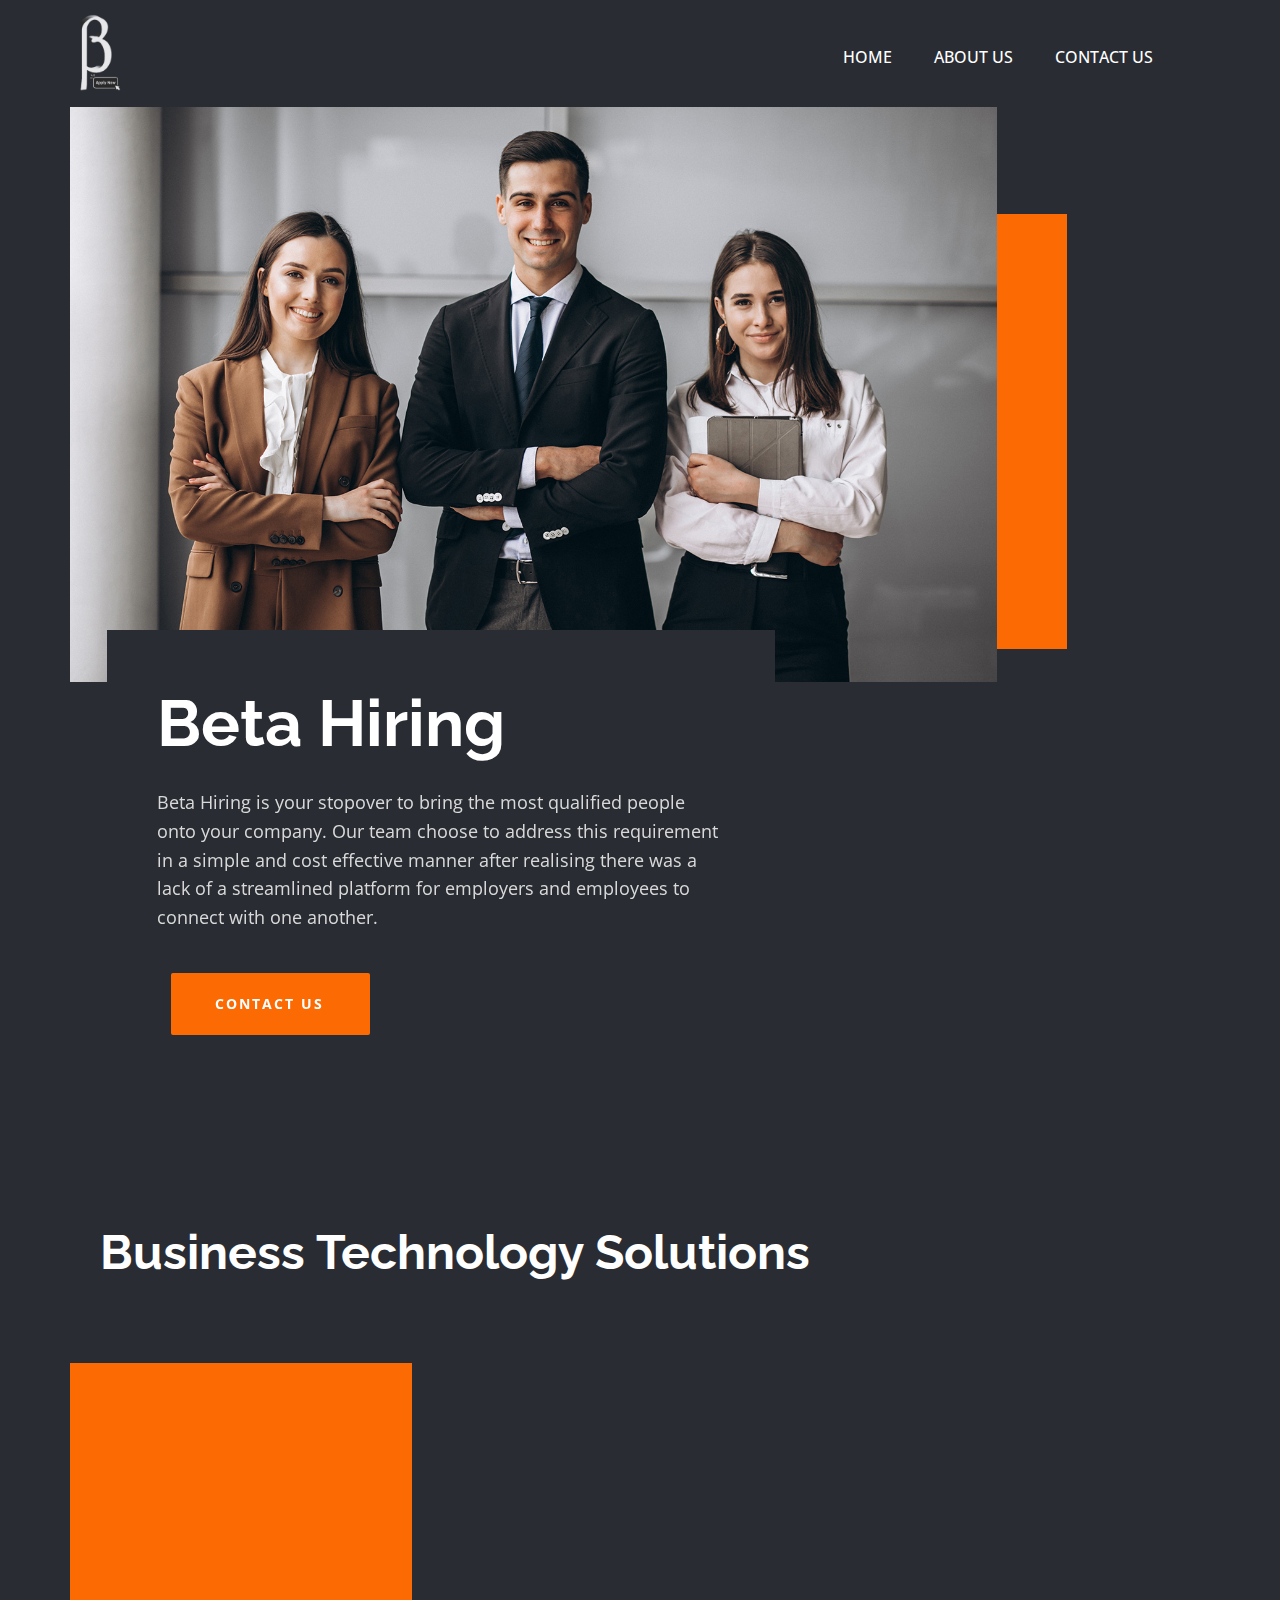
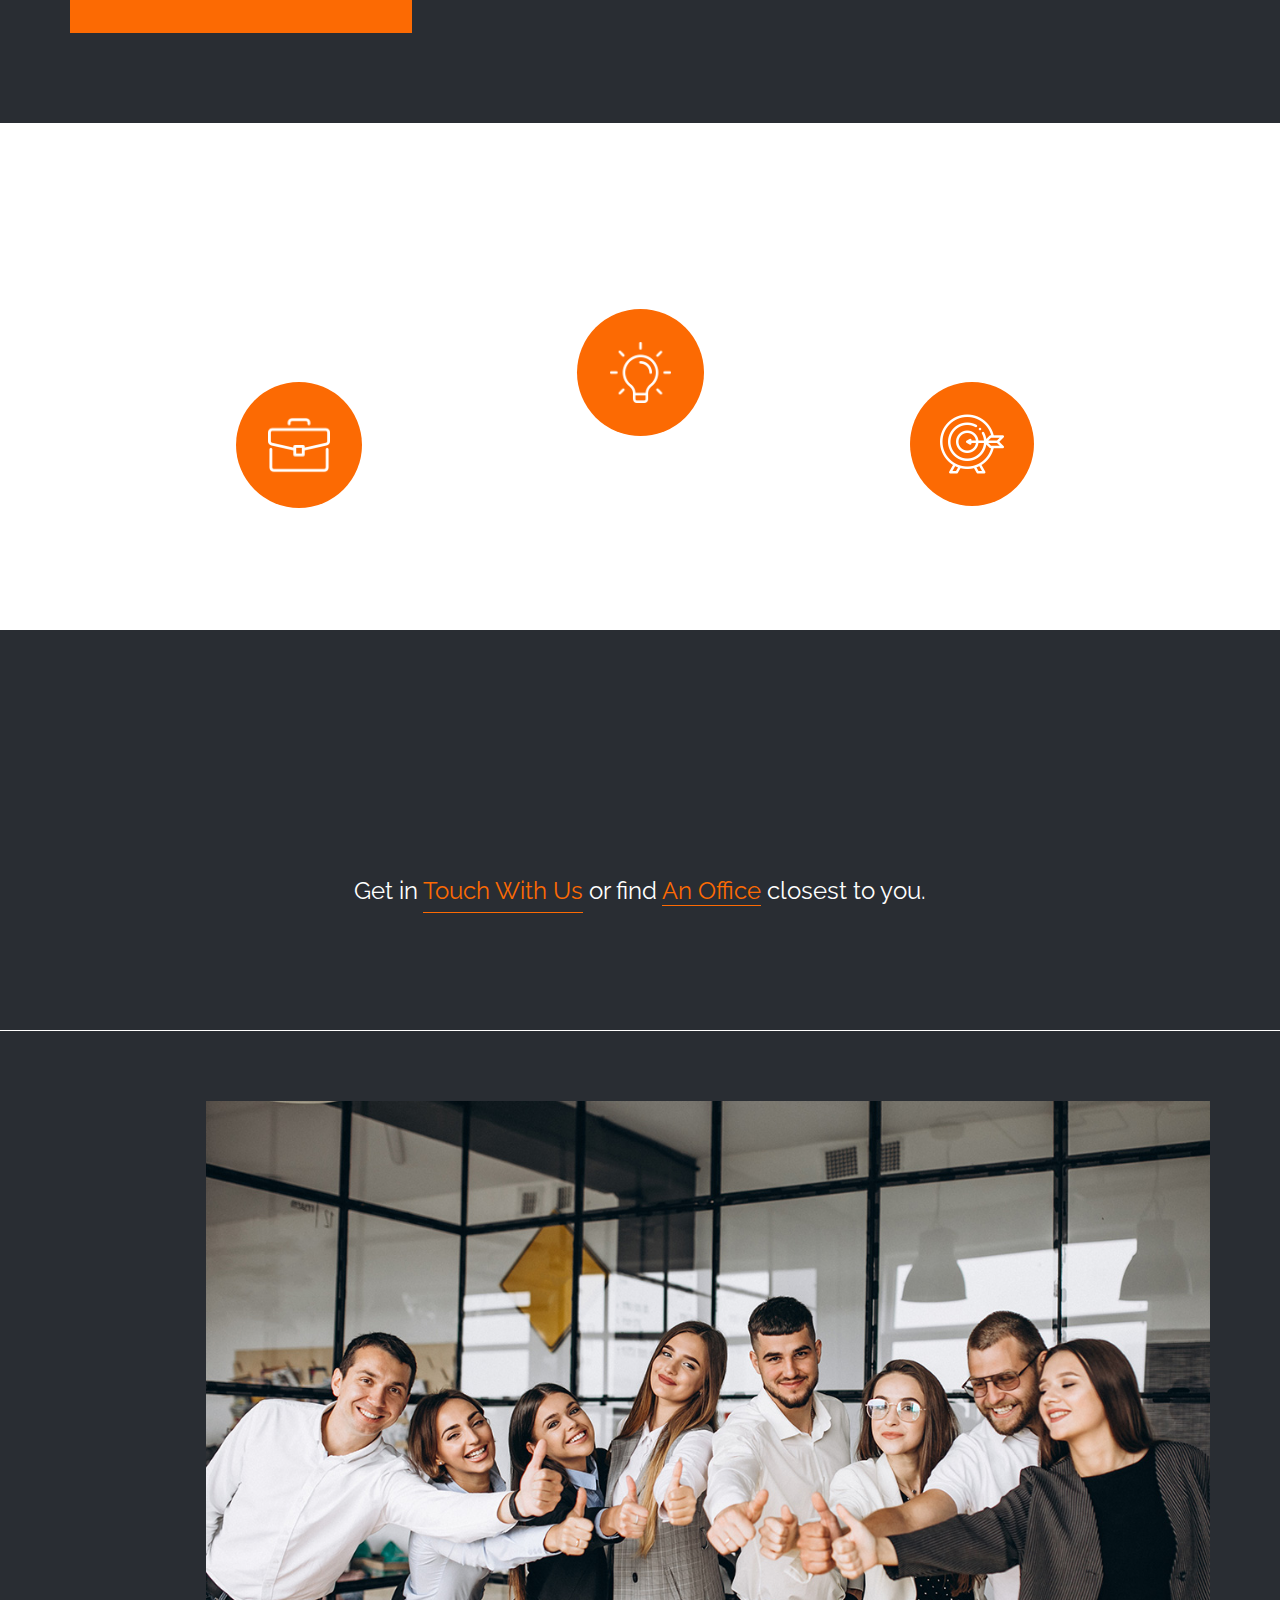
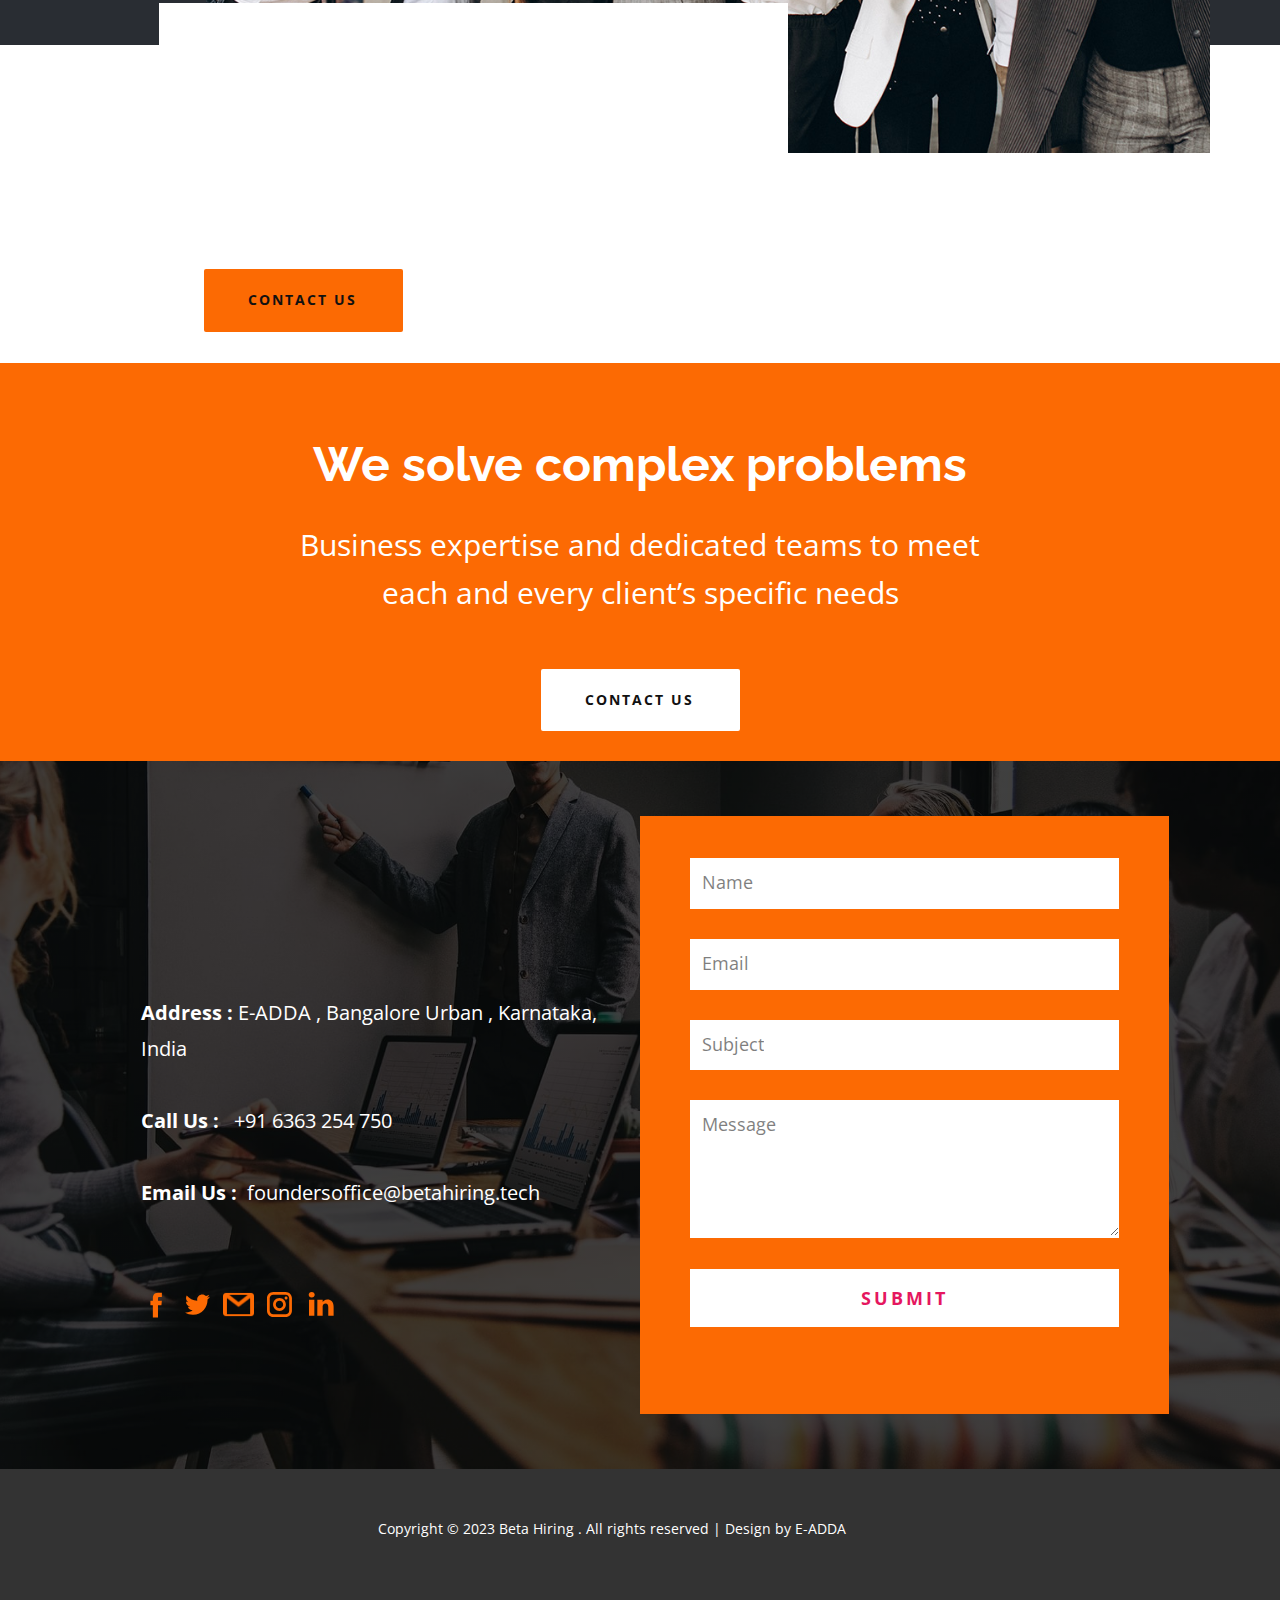
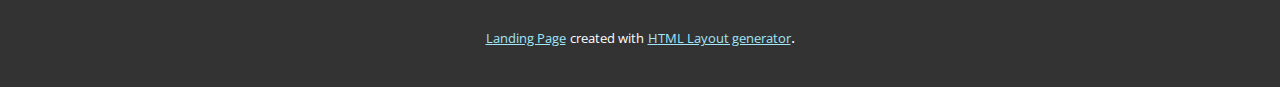
==== index.html @ 010c07e2 "initial commit" ====
<!DOCTYPE html>
<html style="font-size: 16px;" lang="en"><head>
    <meta name="viewport" content="width=device-width, initial-scale=1.0">
    <meta charset="utf-8">
    <meta name="keywords" content="Nam ultrices ultrices nec tortor pulvinar esteras loremips est orem.">
    <meta name="description" content="">
    <title>Beta Hiring</title>
    <link rel="stylesheet" href="nicepage.css" media="screen">
<link rel="stylesheet" href="Landing-1.css" media="screen">
    <script class="u-script" type="text/javascript" src="jquery-1.9.1.min.js" defer=""></script>
    <script class="u-script" type="text/javascript" src="nicepage.js" defer=""></script>
    <meta name="generator" content="Nicepage 5.9.14, nicepage.com">
    <meta name="referrer" content="origin">
    <link id="u-theme-google-font" rel="stylesheet" href="https://fonts.googleapis.com/css?family=Raleway:100,100i,200,200i,300,300i,400,400i,500,500i,600,600i,700,700i,800,800i,900,900i|Open+Sans:300,300i,400,400i,500,500i,600,600i,700,700i,800,800i">
    <link id="u-page-google-font" rel="stylesheet" href="https://fonts.googleapis.com/css?family=Baloo+2:400,500,600,700,800">
    
    
    
    
    
    
    
    
    <script type="application/ld+json">{
		"@context": "http://schema.org",
		"@type": "Organization",
		"name": ""
}</script>
    <meta name="theme-color" content="#038cb6">
    <meta property="og:title" content="Landing 1">
    <meta property="og:type" content="website">
  <meta data-intl-tel-input-cdn-path="intlTelInput/"></head>
  <body class="u-body u-xl-mode" data-lang="en"><header class="u-clearfix u-custom-color-4 u-header u-header" id="sec-7297"><div class="u-clearfix u-sheet u-sheet-1">
        <nav class="u-menu u-menu-one-level u-offcanvas u-menu-1" data-responsive-from="MD">
          <div class="menu-collapse" style="font-size: 1rem; letter-spacing: 0px; text-transform: uppercase; font-weight: 500;">
            <a class="u-button-style u-custom-active-border-color u-custom-active-color u-custom-border u-custom-border-color u-custom-borders u-custom-hover-border-color u-custom-hover-color u-custom-left-right-menu-spacing u-custom-padding-bottom u-custom-text-active-color u-custom-text-color u-custom-text-hover-color u-custom-top-bottom-menu-spacing u-nav-link u-text-active-palette-1-base u-text-hover-palette-2-base" href="#">
              <svg class="u-svg-link" viewBox="0 0 24 24"><use xlink:href="#menu-hamburger"></use></svg>
              <svg class="u-svg-content" version="1.1" id="menu-hamburger" viewBox="0 0 16 16" x="0px" y="0px" xmlns:xlink="http://www.w3.org/1999/xlink" xmlns="http://www.w3.org/2000/svg"><g><rect y="1" width="16" height="2"></rect><rect y="7" width="16" height="2"></rect><rect y="13" width="16" height="2"></rect>
</g></svg>
            </a>
          </div>
          <div class="u-custom-menu u-nav-container">
            <ul class="u-nav u-spacing-2 u-unstyled u-nav-1"><li class="u-nav-item"><a class="u-active-grey-75 u-border-active-palette-1-base u-border-hover-palette-1-light-1 u-button-style u-hover-grey-75 u-nav-link u-text-active-white u-text-hover-white" href="#" style="padding: 10px 20px;">Home</a>
</li><li class="u-nav-item"><a class="u-active-grey-75 u-border-active-palette-1-base u-border-hover-palette-1-light-1 u-button-style u-hover-grey-75 u-nav-link u-text-active-white u-text-hover-white" style="padding: 10px 20px;">About Us</a>
</li><li class="u-nav-item"><a class="u-active-grey-75 u-border-active-palette-1-base u-border-hover-palette-1-light-1 u-button-style u-hover-grey-75 u-nav-link u-text-active-white u-text-hover-white" style="padding: 10px 20px;">Contact Us</a>
</li></ul>
          </div>
          <div class="u-custom-menu u-nav-container-collapse">
            <div class="u-black u-container-style u-inner-container-layout u-opacity u-opacity-95 u-sidenav">
              <div class="u-inner-container-layout u-sidenav-overflow">
                <div class="u-menu-close"></div>
                <ul class="u-align-center u-nav u-popupmenu-items u-unstyled u-nav-2"><li class="u-nav-item"><a class="u-button-style u-nav-link" href="#">Home</a>
</li><li class="u-nav-item"><a class="u-button-style u-nav-link">About Us</a>
</li><li class="u-nav-item"><a class="u-button-style u-nav-link">Contact Us</a>
</li></ul>
              </div>
            </div>
            <div class="u-black u-menu-overlay u-opacity u-opacity-70"></div>
          </div>
        </nav>
        <img class="u-image u-image-default u-image-1" src="images/Screenshot37023-fotor-bg-remover-20230509141652.png" alt="" data-image-width="420" data-image-height="523">
      </div></header> 
    <section class="u-clearfix u-palette-5-dark-3 u-section-1" id="sec-fc76">
      <div class="u-clearfix u-sheet u-sheet-1">
        <div class="u-custom-color-1 u-shape u-shape-rectangle u-shape-1" data-animation-out="0"></div>
        <img class="u-image u-image-1" src="images/bussiness-people-working-team-office4.jpg" data-image-width="1500" data-image-height="1000" data-animation-out="0">
        <div class="u-container-style u-group u-palette-5-dark-3 u-shape-rectangle u-group-1" data-animation-name="customAnimationIn" data-animation-duration="1500" data-animation-delay="250">
          <div class="u-container-layout u-container-layout-1">
            <h2 class="u-align-left u-text u-text-body-alt-color u-text-1" data-animation-out="0" data-animation-name="customAnimationIn" data-animation-duration="1000">Beta Hiring</h2>
            <p class="u-align-left u-text u-text-grey-15 u-text-2" data-animation-name="customAnimationIn" data-animation-duration="1000">Beta Hiring is your stopover to bring the most qualified people onto your company. Our team choose to address this requirement in a simple and cost effective manner after realising there was a lack of a streamlined platform for employers and employees to connect with one another.<br>
              <br>
              <br>
            </p>
            <a href="https://nicepage.com/c/contact-form-html-templates" class="u-active-white u-align-left u-border-none u-btn u-btn-round u-button-style u-custom-color-1 u-hover-white u-radius-2 u-text-active-black u-text-hover-black u-btn-1">contact us</a>
          </div>
        </div>
      </div>
    </section>
    <section class="u-clearfix u-container-align-center u-palette-5-dark-3 u-section-2" src="" id="carousel_e34c">
      <div class="u-clearfix u-sheet u-valign-middle-xl u-sheet-1">
        <div class="u-clearfix u-expanded-width u-layout-wrap u-layout-wrap-1">
          <div class="u-gutter-0 u-layout" style="">
            <div class="u-layout-col" style="">
              <div class="u-size-30" style="">
                <div class="u-layout-row" style="">
                  <div class="u-container-style u-layout-cell u-left-cell u-right-cell u-size-60 u-layout-cell-1">
                    <div class="u-container-layout u-valign-top-xl u-container-layout-1">
                      <h2 class="u-text u-text-default-lg u-text-default-xl u-text-1" data-animation-out="0"> Business Technology Solutions</h2>
                    </div>
                  </div>
                </div>
              </div>
              <div class="u-size-30">
                <div class="u-layout-row">
                  <div class="u-align-left u-container-style u-custom-color-1 u-layout-cell u-left-cell u-size-18 u-layout-cell-2" data-animation-out="0">
                    <div class="u-container-layout u-container-layout-2">
                      <h2 class="u-custom-font u-text u-text-2" data-animation-name="customAnimationIn" data-animation-direction="" data-animation-duration="1000"> Business Technology Platform</h2>
                    </div>
                  </div>
                  <div class="u-container-style u-layout-cell u-size-21 u-layout-cell-3" data-animation-name="customAnimationIn" data-animation-duration="1500" data-animation-delay="500">
                    <div class="u-container-layout u-container-layout-3">
                      <h5 class="u-custom-font u-text u-text-default-lg u-text-default-xl u-text-3" data-animation-name="customAnimationIn" data-animation-duration="1000"> Analytics</h5>
                      <ul class="u-custom-list u-text u-text-default u-text-4" data-animation-name="customAnimationIn" data-animation-duration="1000">
                        <li>
                          <div class="u-list-icon u-list-icon-1">
                            <svg class="u-svg-content" viewBox="0 0 512 512" id="svg-9bc5"><path d="m202.6 478-202.6-186.6 70.5-76.6 121.5 111.9 239.4-292.7 80.6 65.9z" fill="currentColor"></path></svg>
                          </div> Streamline analytics processes
                        </li>
                        <li>
                          <div class="u-list-icon u-list-icon-1">
                            <svg class="u-svg-content" viewBox="0 0 512 512" id="svg-9bc5"><path d="m202.6 478-202.6-186.6 70.5-76.6 121.5 111.9 239.4-292.7 80.6 65.9z" fill="currentColor"></path></svg>
                          </div>Embed BI and predictive planning
                        </li>
                        <li>
                          <div class="u-list-icon u-list-icon-1">
                            <svg class="u-svg-content" viewBox="0 0 512 512" id="svg-9bc5"><path d="m202.6 478-202.6-186.6 70.5-76.6 121.5 111.9 239.4-292.7 80.6 65.9z" fill="currentColor"></path></svg>
                          </div>Turn insights into action
                        </li>
                        <li>
                          <div class="u-list-icon u-list-icon-1">
                            <svg class="u-svg-content" viewBox="0 0 512 512" id="svg-9bc5"><path d="m202.6 478-202.6-186.6 70.5-76.6 121.5 111.9 239.4-292.7 80.6 65.9z" fill="currentColor"></path></svg>
                          </div>Visualize your decisions
                        </li>
                      </ul>
                    </div>
                  </div>
                  <div class="u-container-style u-layout-cell u-right-cell u-size-21 u-layout-cell-4" data-animation-name="customAnimationIn" data-animation-duration="1500">
                    <div class="u-container-layout u-container-layout-4">
                      <h5 class="u-custom-font u-text u-text-default u-text-5" data-animation-name="customAnimationIn" data-animation-duration="1000">Technologies</h5>
                      <ul class="u-custom-list u-text u-text-default u-text-6" data-animation-name="customAnimationIn" data-animation-duration="1000">
                        <li>
                          <div class="u-list-icon u-list-icon-5">
                            <svg class="u-svg-content" viewBox="0 0 512 512" id="svg-9bc5"><path d="m202.6 478-202.6-186.6 70.5-76.6 121.5 111.9 239.4-292.7 80.6 65.9z" fill="currentColor"></path></svg>
                          </div> Access AI, data-driven cloud apps 
                        </li>
                        <li>
                          <div class="u-list-icon u-list-icon-6">
                            <svg class="u-svg-content" viewBox="0 0 512 512" id="svg-9bc5"><path d="m202.6 478-202.6-186.6 70.5-76.6 121.5 111.9 239.4-292.7 80.6 65.9z" fill="currentColor"></path></svg>
                          </div>Embed intelligence into processes 
                        </li>
                        <li>
                          <div class="u-list-icon u-list-icon-7">
                            <svg class="u-svg-content" viewBox="0 0 512 512" id="svg-9bc5"><path d="m202.6 478-202.6-186.6 70.5-76.6 121.5 111.9 239.4-292.7 80.6 65.9z" fill="currentColor"></path></svg>
                          </div>Drive end-to-end innovation 
                        </li>
                        <li>
                          <div class="u-list-icon u-list-icon-8">
                            <svg class="u-svg-content" viewBox="0 0 512 512" id="svg-9bc5"><path d="m202.6 478-202.6-186.6 70.5-76.6 121.5 111.9 239.4-292.7 80.6 65.9z" fill="currentColor"></path></svg>
                          </div>Scale your platform
                        </li>
                      </ul>
                    </div>
                  </div>
                </div>
              </div>
            </div>
          </div>
        </div>
      </div>
    </section>
    <section class="u-align-left u-clearfix u-white u-section-3" id="carousel_3733">
      <div class="u-clearfix u-sheet u-sheet-1">
        <h2 class="u-align-center u-text u-text-1" data-animation-out="0" data-animation-name="customAnimationIn" data-animation-duration="1000">Our Key Strengths</h2>
        <div class="u-clearfix u-expanded-width u-gutter-0 u-layout-wrap u-layout-wrap-1">
          <div class="u-gutter-0 u-layout" style="">
            <div class="u-layout-row" style="">
              <div class="u-align-left u-container-style u-layout-cell u-size-20 u-layout-cell-1">
                <div class="u-container-layout u-valign-bottom-sm u-valign-top-lg u-valign-top-md u-container-layout-1"><span class="u-align-center-sm u-align-center-xs u-align-left-lg u-align-left-md u-align-left-xl u-custom-color-1 u-file-icon u-icon u-icon-circle u-icon-1" data-animation-out="0"><img src="images/639394-ce2c5fd6.png" alt=""></span>
                  <h4 class="u-align-center-sm u-align-center-xs u-align-left-lg u-align-left-md u-align-left-xl u-text u-text-2" data-animation-out="0" data-animation-name="customAnimationIn" data-animation-duration="1000" data-animation-delay="250"> Differentiation</h4>
                </div>
              </div>
              <div class="u-align-left u-container-style u-layout-cell u-size-20 u-layout-cell-2">
                <div class="u-container-layout u-valign-top-xl u-container-layout-2"><span class="u-custom-color-1 u-file-icon u-icon u-icon-circle u-icon-2" data-animation-out="0"><img src="images/2910914-b484cdc6.png" alt=""></span>
                  <h4 class="u-text u-text-3" data-animation-out="0" data-animation-name="customAnimationIn" data-animation-duration="1000" data-animation-delay="500"> Innovation</h4>
                </div>
              </div>
              <div class="u-align-left u-container-style u-layout-cell u-size-20 u-layout-cell-3">
                <div class="u-container-layout u-container-layout-3"><span class="u-align-center-sm u-align-center-xs u-align-left-lg u-align-left-md u-align-left-xl u-custom-color-1 u-file-icon u-icon u-icon-circle u-icon-3" data-animation-out="0"><img src="images/1589599-00dd4863.png" alt=""></span>
                  <h4 class="u-align-center-sm u-align-center-xs u-align-left-lg u-align-left-md u-align-left-xl u-text u-text-4" data-animation-out="1" data-animation-name="customAnimationIn" data-animation-duration="1000" data-animation-delay="250"> Impact</h4>
                </div>
              </div>
            </div>
          </div>
        </div>
      </div>
    </section>
    <section class="u-clearfix u-container-align-center-lg u-container-align-center-xl u-palette-5-dark-3 u-section-4" id="sec-e3d9">
      <div class="u-clearfix u-sheet u-valign-middle-lg u-valign-middle-md u-valign-middle-sm u-valign-middle-xl u-sheet-1">
        <h2 class="u-align-center u-text u-text-default-lg u-text-default-md u-text-default-sm u-text-default-xl u-text-1" data-animation-name="customAnimationIn" data-animation-duration="1000"> How can we help you?</h2>
        <h6 class="u-align-center u-text u-text-default u-text-2" data-animation-out="0"> Get in <a href="https://nicepage.com/c/video-website-mockup" class="u-active-none u-border-1 u-border-active-white u-border-custom-color-1 u-border-hover-white u-border-no-left u-border-no-right u-border-no-top u-bottom-left-radius-0 u-bottom-right-radius-0 u-btn u-button-link u-button-style u-hover-none u-none u-radius-0 u-text-active-white u-text-custom-color-1 u-text-hover-white u-top-left-radius-0 u-top-right-radius-0 u-btn-1">Touch With Us</a> or find <a href="https://nicepage.com/html-website-builder" class="u-active-none u-border-1 u-border-active-white u-border-custom-color-1 u-border-hover-white u-border-no-left u-border-no-right u-border-no-top u-btn u-button-link u-button-style u-hover-none u-none u-text-active-white u-text-custom-color-1 u-text-hover-white u-btn-2" data-animation-name="" data-animation-duration="0" data-animation-delay="0" data-animation-direction="">An Office</a> closest to you.
        </h6>
      </div>
    </section>
    <section class="u-clearfix u-valign-middle-xl u-white u-section-5" id="carousel_56d9">
      <div class="u-expanded-width u-palette-5-dark-3 u-shape u-shape-rectangle u-shape-1"></div>
      <img class="u-image u-image-default u-image-1" alt="" data-image-width="1200" data-image-height="779" src="images/14.jpg" data-animation-out="0">
      <div class="u-align-left u-container-style u-group u-shape-rectangle u-white u-group-1" data-animation-out="0">
        <div class="u-container-layout u-container-layout-1">
          <h3 class="u-align-left u-text u-text-1" data-animation-name="customAnimationIn" data-animation-duration="1000" data-animation-delay="250"> Innovative solutions</h3>
          <p class="u-align-left u-text u-text-2" data-animation-name="customAnimationIn" data-animation-duration="1000" data-animation-delay="0" data-animation-direction="">We bridge the gap between employers and employees and thus help to connect with one another .The Beta Hiring team provides unique solutions and helps to build your team in your own way .</p>
          <p class="u-align-left u-text u-text-default u-text-3" data-animation-name="" data-animation-duration="0" data-animation-delay="0" data-animation-direction="">&nbsp;</p>
          <a href="https://nicepage.com/c/contact-form-html-templates" class="u-active-white u-align-center u-border-none u-btn u-btn-round u-button-style u-custom-color-1 u-radius-2 u-text-active-custom-color-2 u-text-body-color u-text-hover-custom-color-2 u-btn-1" data-animation-out="0">contact us</a>
        </div>
      </div>
    </section>
    <section class="u-align-center u-clearfix u-container-align-center u-custom-color-1 u-section-6" id="sec-8ded">
      <div class="u-clearfix u-sheet u-sheet-1">
        <h2 class="u-align-center u-text u-text-default u-text-1" data-animation-out="0"> We solve complex problems</h2>
        <p class="u-align-center u-text u-text-2" data-animation-out="0"> Business expertise and dedicated teams to meet each and&nbsp;every client’s specific needs</p>
        <a href="https://nicepage.com/c/contact-form-html-templates" class="u-active-palette-5-dark-3 u-align-center u-border-none u-btn u-btn-round u-button-style u-hover-palette-5-dark-3 u-radius-2 u-text-active-white u-text-hover-white u-white u-btn-1" data-animation-out="0">contact us</a>
      </div>
    </section>
    <section class="u-align-center u-clearfix u-expanded-width-xl u-image u-shading u-section-7" id="sec-3730" data-image-width="1920" data-image-height="1052">
      <div class="u-clearfix u-sheet u-valign-middle-lg u-valign-middle-md u-valign-middle-sm u-valign-middle-xl u-sheet-1">
        <div class="u-clearfix u-expanded-width-xs u-gutter-0 u-layout-wrap u-layout-wrap-1">
          <div class="u-gutter-0 u-layout">
            <div class="u-layout-row">
              <div class="u-align-left u-container-style u-layout-cell u-shape-rectangle u-size-27-lg u-size-27-md u-size-27-sm u-size-27-xs u-size-30-xl u-layout-cell-1" data-animation-out="0">
                <div class="u-container-layout u-valign-middle-xl u-container-layout-1">
                  <h4 class="u-text u-text-1" data-animation-name="customAnimationIn" data-animation-duration="1000">Thank You for your interest in&nbsp; Beta Hiring</h4>
                  <p class="u-text u-text-2" data-animation-name="" data-animation-direction="" data-animation-duration="0">
                    <span style="font-weight: 700;">Address :&nbsp;</span>E-ADDA , Bangalore Urban , Karnataka, India<br>
                    <span style="font-weight: 700;">
                      <br>Call Us :
                    </span>&nbsp; +91&nbsp;6363&nbsp;254&nbsp;750&nbsp; &nbsp; &nbsp;&nbsp;<br>&nbsp; &nbsp; &nbsp; &nbsp;&nbsp;<br>
                    <span style="font-weight: 700;">Email Us :&nbsp;<span style="font-weight: 400;"> foundersoffice@betahiring.tech</span>
                      <br>&nbsp; &nbsp; &nbsp; &nbsp; &nbsp; &nbsp; &nbsp; &nbsp; &nbsp; &nbsp; &nbsp; &nbsp; &nbsp;
                    </span>
                    <br>
                  </p>
                  <div class="u-align-left u-social-icons u-spacing-10 u-social-icons-1">
                    <a class="u-social-url" target="_blank" href="https://facebook.com/facebook.com"><span class="u-icon u-icon-circle u-social-facebook u-social-icon u-text-custom-color-1 u-icon-1">
                    <svg class="u-svg-link" preserveAspectRatio="xMidYMin slice" viewBox="0 0 112 112" style=""><use xlink:href="#svg-87ce"></use></svg>
                    <svg x="0px" y="0px" viewBox="0 0 112 112" id="svg-87ce" class="u-svg-content"><path d="M75.5,28.8H65.4c-1.5,0-4,0.9-4,4.3v9.4h13.9l-1.5,15.8H61.4v45.1H42.8V58.3h-8.8V42.4h8.8V32.2 c0-7.4,3.4-18.8,18.8-18.8h13.8v15.4H75.5z"></path></svg>
                  </span>
                    </a>
                    <a class="u-social-url" target="_blank" href="https://twitter.com/twitter.com"><span class="u-icon u-icon-circle u-social-icon u-social-twitter u-text-custom-color-1 u-icon-2">
                    <svg class="u-svg-link" preserveAspectRatio="xMidYMin slice" viewBox="0 0 112 112" style=""><use xlink:href="#svg-88a8"></use></svg>
                    <svg x="0px" y="0px" viewBox="0 0 112 112" id="svg-88a8" class="u-svg-content"><path d="M92.2,38.2c0,0.8,0,1.6,0,2.3c0,24.3-18.6,52.4-52.6,52.4c-10.6,0.1-20.2-2.9-28.5-8.2 c1.4,0.2,2.9,0.2,4.4,0.2c8.7,0,16.7-2.9,23-7.9c-8.1-0.2-14.9-5.5-17.3-12.8c1.1,0.2,2.4,0.2,3.4,0.2c1.6,0,3.3-0.2,4.8-0.7 c-8.4-1.6-14.9-9.2-14.9-18c0-0.2,0-0.2,0-0.2c2.5,1.4,5.4,2.2,8.4,2.3c-5-3.3-8.3-8.9-8.3-15.4c0-3.4,1-6.5,2.5-9.2 c9.1,11.1,22.7,18.5,38,19.2c-0.2-1.4-0.4-2.8-0.4-4.3c0.1-10,8.3-18.2,18.5-18.2c5.4,0,10.1,2.2,13.5,5.7c4.3-0.8,8.1-2.3,11.7-4.5 c-1.4,4.3-4.3,7.9-8.1,10.1c3.7-0.4,7.3-1.4,10.6-2.9C98.9,32.3,95.7,35.5,92.2,38.2z"></path></svg>
                  </span>
                    </a>
                    <a class="u-social-url" target="_blank" href="https://pinterest.com/pinterest.com"><span class="u-file-icon u-icon u-social-icon u-social-pinterest u-text-custom-color-1 u-icon-3"><img src="images/732026-e80da149.png" alt=""></span>
                    </a>
                    <a class="u-social-url" target="_blank" href="https://www.instagram.com/instagram.com"><span class="u-icon u-icon-circle u-social-icon u-social-instagram u-text-custom-color-1 u-icon-4">
                    <svg class="u-svg-link" preserveAspectRatio="xMidYMin slice" viewBox="0 0 112 112" style=""><use xlink:href="#svg-694e"></use></svg>
                    <svg x="0px" y="0px" viewBox="0 0 112 112" id="svg-694e" class="u-svg-content"><path d="M55.9,32.9c-12.8,0-23.2,10.4-23.2,23.2s10.4,23.2,23.2,23.2s23.2-10.4,23.2-23.2S68.7,32.9,55.9,32.9z M55.9,69.4c-7.4,0-13.3-6-13.3-13.3c-0.1-7.4,6-13.3,13.3-13.3s13.3,6,13.3,13.3C69.3,63.5,63.3,69.4,55.9,69.4z"></path><path d="M79.7,26.8c-3,0-5.4,2.5-5.4,5.4s2.5,5.4,5.4,5.4c3,0,5.4-2.5,5.4-5.4S82.7,26.8,79.7,26.8z"></path><path d="M78.2,11H33.5C21,11,10.8,21.3,10.8,33.7v44.7c0,12.6,10.2,22.8,22.7,22.8h44.7c12.6,0,22.7-10.2,22.7-22.7 V33.7C100.8,21.1,90.6,11,78.2,11z M91,78.4c0,7.1-5.8,12.8-12.8,12.8H33.5c-7.1,0-12.8-5.8-12.8-12.8V33.7 c0-7.1,5.8-12.8,12.8-12.8h44.7c7.1,0,12.8,5.8,12.8,12.8V78.4z"></path></svg>
                  </span>
                    </a>
                    <a class="u-social-url" target="_blank" href="https://linkedin.com/in/linkedin.com"><span class="u-icon u-icon-circle u-social-icon u-social-linkedin u-text-custom-color-1 u-icon-5">
                    <svg class="u-svg-link" preserveAspectRatio="xMidYMin slice" viewBox="0 0 112 112" style=""><use xlink:href="#svg-1f32"></use></svg>
                    <svg x="0px" y="0px" viewBox="0 0 112 112" id="svg-1f32" class="u-svg-content"><path d="M33.8,96.8H14.5v-58h19.3V96.8z M24.1,30.9L24.1,30.9c-6.6,0-10.8-4.5-10.8-10.1c0-5.8,4.3-10.1,10.9-10.1 S34.9,15,35.1,20.8C35.1,26.4,30.8,30.9,24.1,30.9z M103.3,96.8H84.1v-31c0-7.8-2.7-13.1-9.8-13.1c-5.3,0-8.5,3.6-9.9,7.1 c-0.6,1.3-0.6,3-0.6,4.8V97H44.5c0,0,0.3-52.6,0-58h19.3v8.2c2.6-3.9,7.2-9.6,17.4-9.6c12.7,0,22.2,8.4,22.2,26.1V96.8z"></path></svg>
                  </span>
                    </a>
                  </div>
                </div>
              </div>
              <div class="u-align-left u-container-style u-custom-color-1 u-layout-cell u-shape-rectangle u-size-30-xl u-size-33-lg u-size-33-md u-size-33-sm u-size-33-xs u-layout-cell-2" data-animation-out="0">
                <div class="u-container-layout u-container-layout-2">
                  <div class="u-form u-form-1">
                    <form action="https://forms.nicepagesrv.com/v2/form/process" class="u-clearfix u-form-spacing-30 u-form-vertical u-inner-form" style="padding: 0px;" source="email" name="form">
                      <div class="u-form-group u-form-name">
                        <label for="name-3b9a" class="u-form-control-hidden u-label">Name</label>
                        <input type="text" placeholder="Name" id="name-3b9a" name="name" class="u-border-2 u-border-no-left u-border-no-right u-border-no-top u-border-white u-input u-input-rectangle u-input-1" required="" wfd-id="id263">
                      </div>
                      <div class="u-form-email u-form-group">
                        <label for="email-3b9a" class="u-form-control-hidden u-label">Email</label>
                        <input type="email" placeholder="Email" id="email-3b9a" name="email" class="u-border-2 u-border-no-left u-border-no-right u-border-no-top u-border-white u-input u-input-rectangle u-input-2" required="" wfd-id="id264">
                      </div>
                      <div class="u-form-group u-form-group-3">
                        <label for="text-160a" class="u-form-control-hidden u-label"></label>
                        <input type="text" id="text-160a" name="text" class="u-border-2 u-border-no-left u-border-no-right u-border-no-top u-border-white u-input u-input-rectangle u-input-3" placeholder="Subject" wfd-id="id265">
                      </div>
                      <div class="u-form-group u-form-message">
                        <label for="message-3b9a" class="u-form-control-hidden u-label">Message</label>
                        <textarea placeholder="Message" rows="4" cols="50" id="message-3b9a" name="message" class="u-border-2 u-border-no-left u-border-no-right u-border-no-top u-border-white u-input u-input-rectangle u-input-4" required=""></textarea>
                      </div>
                      <div class="u-align-left u-form-group u-form-submit">
                        <a href="#" class="u-active-palette-2-light-3 u-border-none u-btn u-btn-submit u-button-style u-hover-palette-2-light-3 u-text-active-black u-text-hover-black u-text-palette-2-base u-white u-btn-1">Submit</a>
                        <input type="submit" value="submit" class="u-form-control-hidden" wfd-id="id266">
                      </div>
                      <div class="u-form-send-message u-form-send-success"> Thank you! Your message has been sent. </div>
                      <div class="u-form-send-error u-form-send-message"> Unable to send your message. Please fix errors then try again. </div>
                      <input type="hidden" value="" name="recaptchaResponse" wfd-id="id267">
                      <input type="hidden" name="formServices" value="33abb71c09c65be2b47479afbc978d76">
                    </form>
                  </div>
                </div>
              </div>
            </div>
          </div>
        </div>
      </div>
    </section>
    
    
    <footer class="u-align-center u-clearfix u-footer u-grey-80 u-footer" id="sec-3e03"><div class="u-clearfix u-sheet u-sheet-1">
        <p class="u-small-text u-text u-text-variant u-text-1">Copyright © 2023 Beta Hiring . All rights reserved | Design by E-ADDA</p>
      </div></footer>
    <section class="u-backlink u-clearfix u-grey-80">
      <a class="u-link" href="landing-page" target="_blank">
        <span>Landing Page</span>
      </a>
      <p class="u-text">
        <span>created with</span>
      </p>
      <a class="u-link" href="html-website-builder" target="_blank">
        <span>HTML Layout generator</span>
      </a>. 
    </section>
  
</body></html>
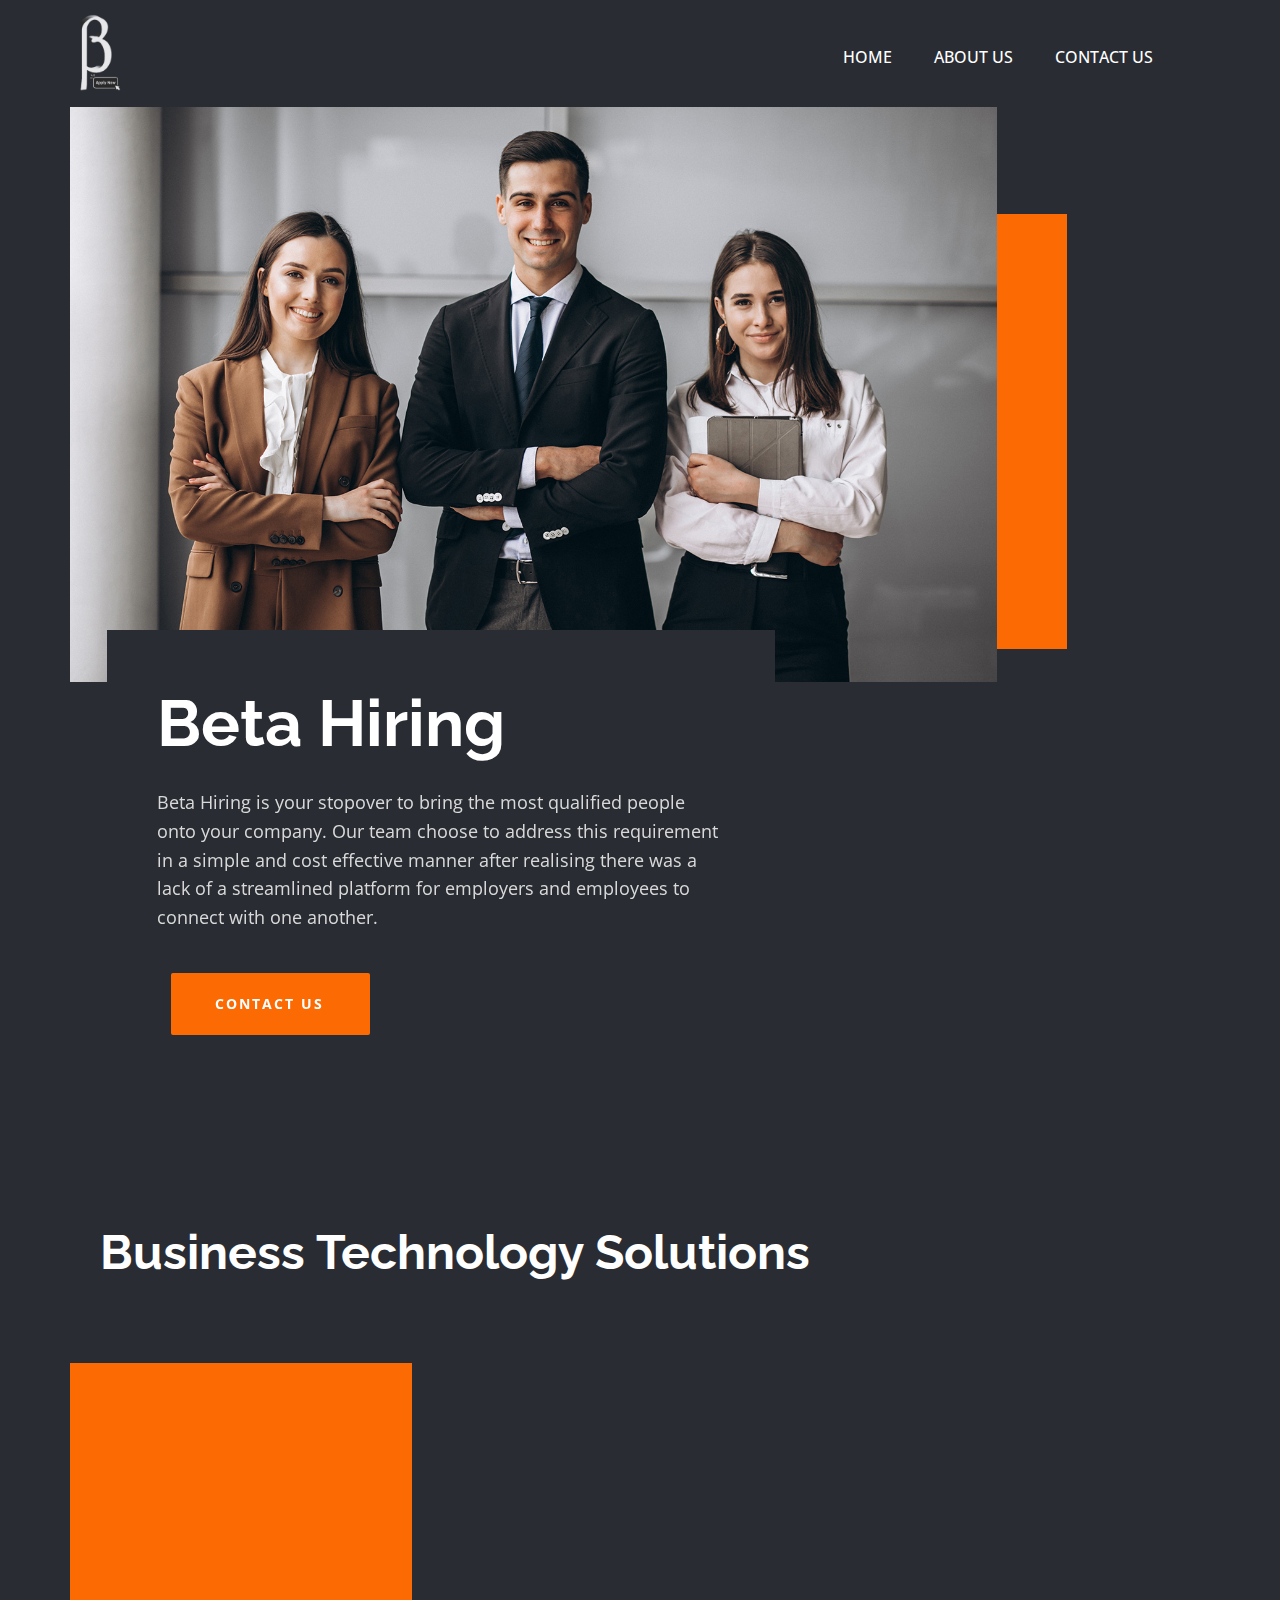
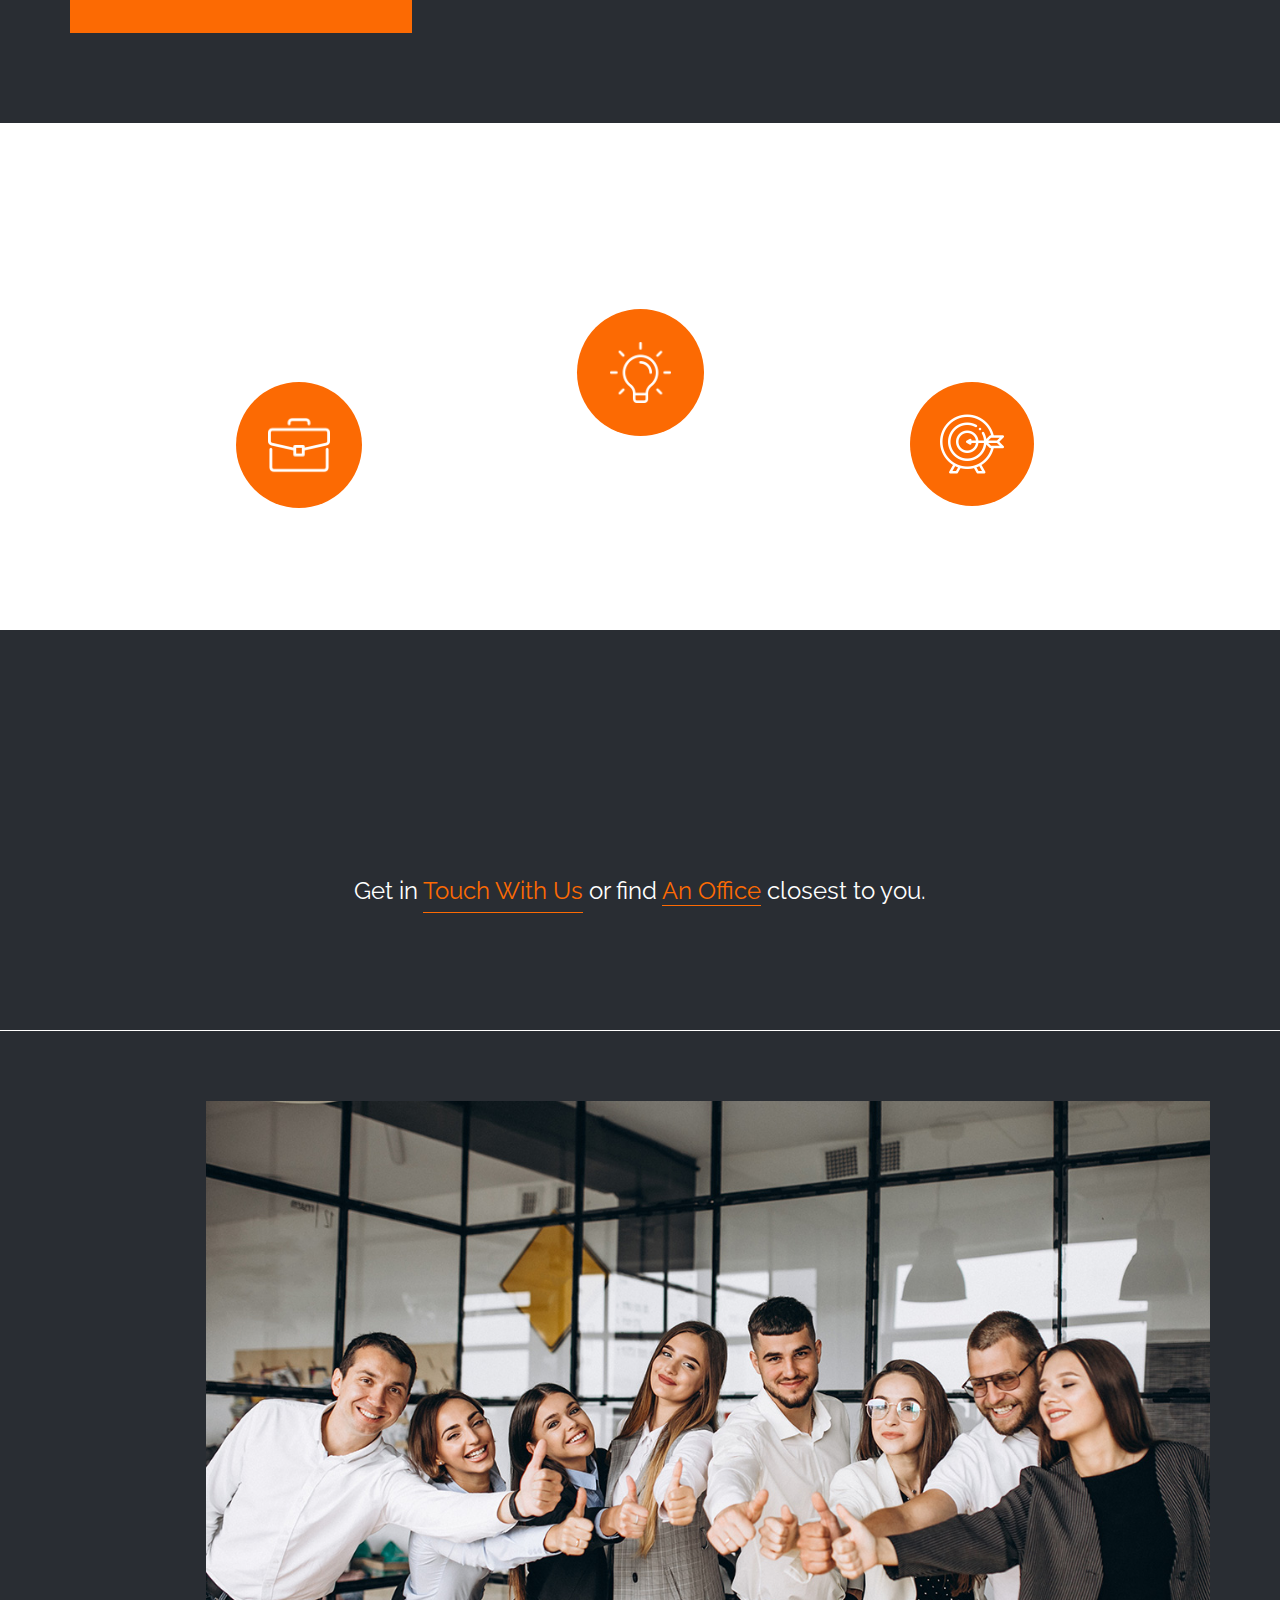
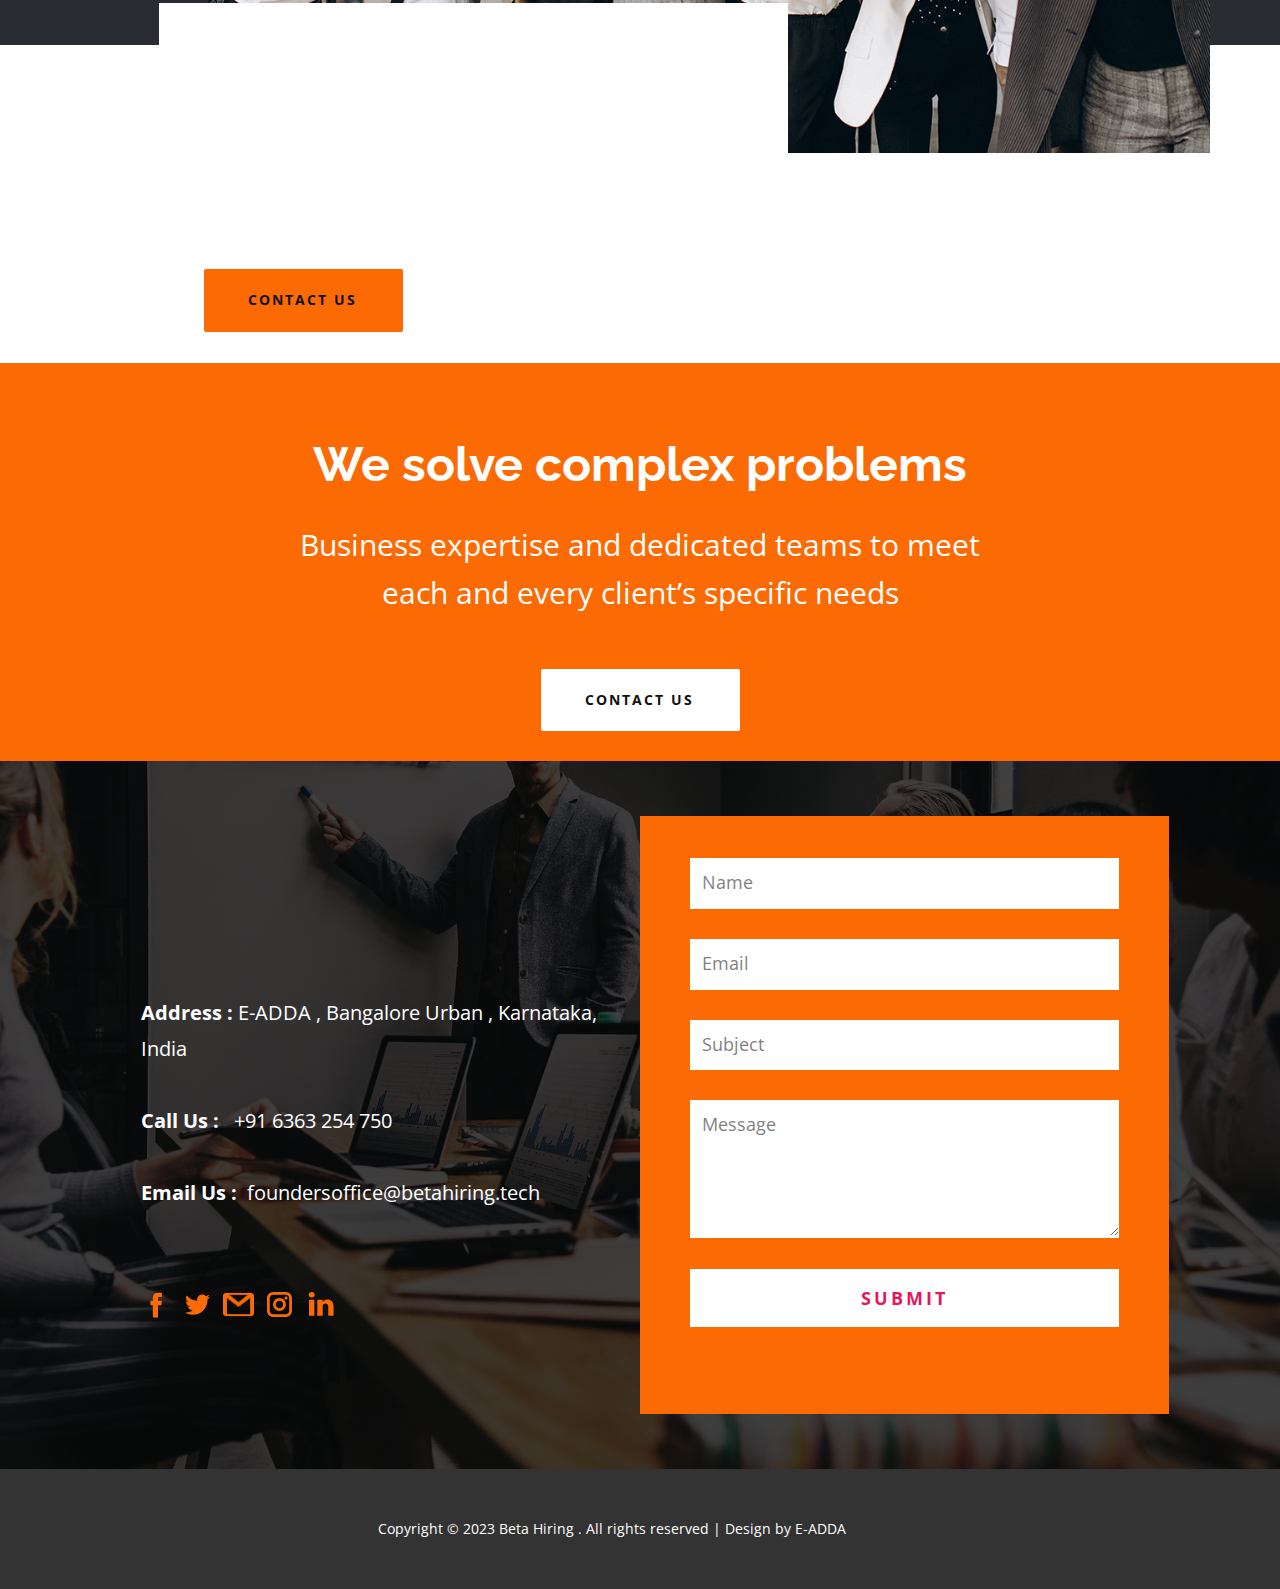
==== commit 7d734482: "Update index.html" ====
--- a/index.html
+++ b/index.html
@@ -296,16 +296,6 @@
     <footer class="u-align-center u-clearfix u-footer u-grey-80 u-footer" id="sec-3e03"><div class="u-clearfix u-sheet u-sheet-1">
         <p class="u-small-text u-text u-text-variant u-text-1">Copyright © 2023 Beta Hiring . All rights reserved | Design by E-ADDA</p>
       </div></footer>
-    <section class="u-backlink u-clearfix u-grey-80">
-      <a class="u-link" href="landing-page" target="_blank">
-        <span>Landing Page</span>
-      </a>
-      <p class="u-text">
-        <span>created with</span>
-      </p>
-      <a class="u-link" href="html-website-builder" target="_blank">
-        <span>HTML Layout generator</span>
-      </a>. 
-    </section>
   
-</body></html>+  
+</body></html>
